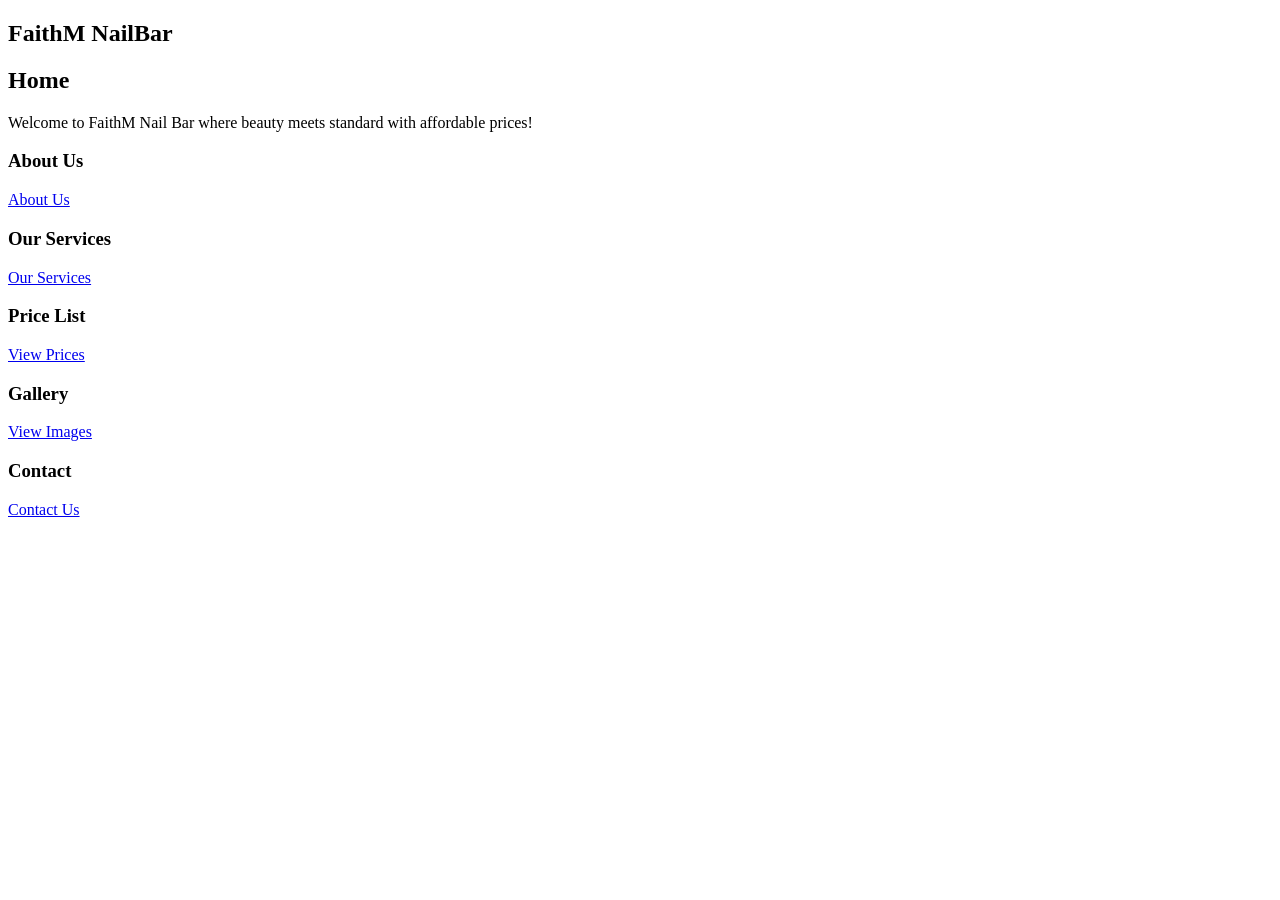
==== index.html @ 7d5fe8e4 "commit" ====
<!DOCTYPE html>
<html lang="en">
<head>
    <meta charset="UTF-8">
    <meta name="viewport" content="width=device-width, initial-scale=1.0">
    <title>FaithM NailBar</title>
    <link rel="stylesheet" href="css/style.css">
</head>

<body>
    <h2><span class="brand">FaithM</span> NailBar</h2>

    <h2>Home</h2>
    <p>
        Welcome to FaithM Nail Bar where beauty meets standard with affordable prices!
    </p>

    <h3>About Us</h3>
    <a href="about.html">About Us</a>

    <h3>Our Services</h3>
    <a href="products.html">Our Services</a>

    <h3>Price List</h3>
    <a href="pricelist.html">View Prices</a>

    <h3>Gallery</h3>
    <a href="gallery.html">View Images</a>

    <h3>Contact</h3>
    <a href="contact.html">Contact Us</a>

    <script src="js/script.js"></script>
</body>
</html>
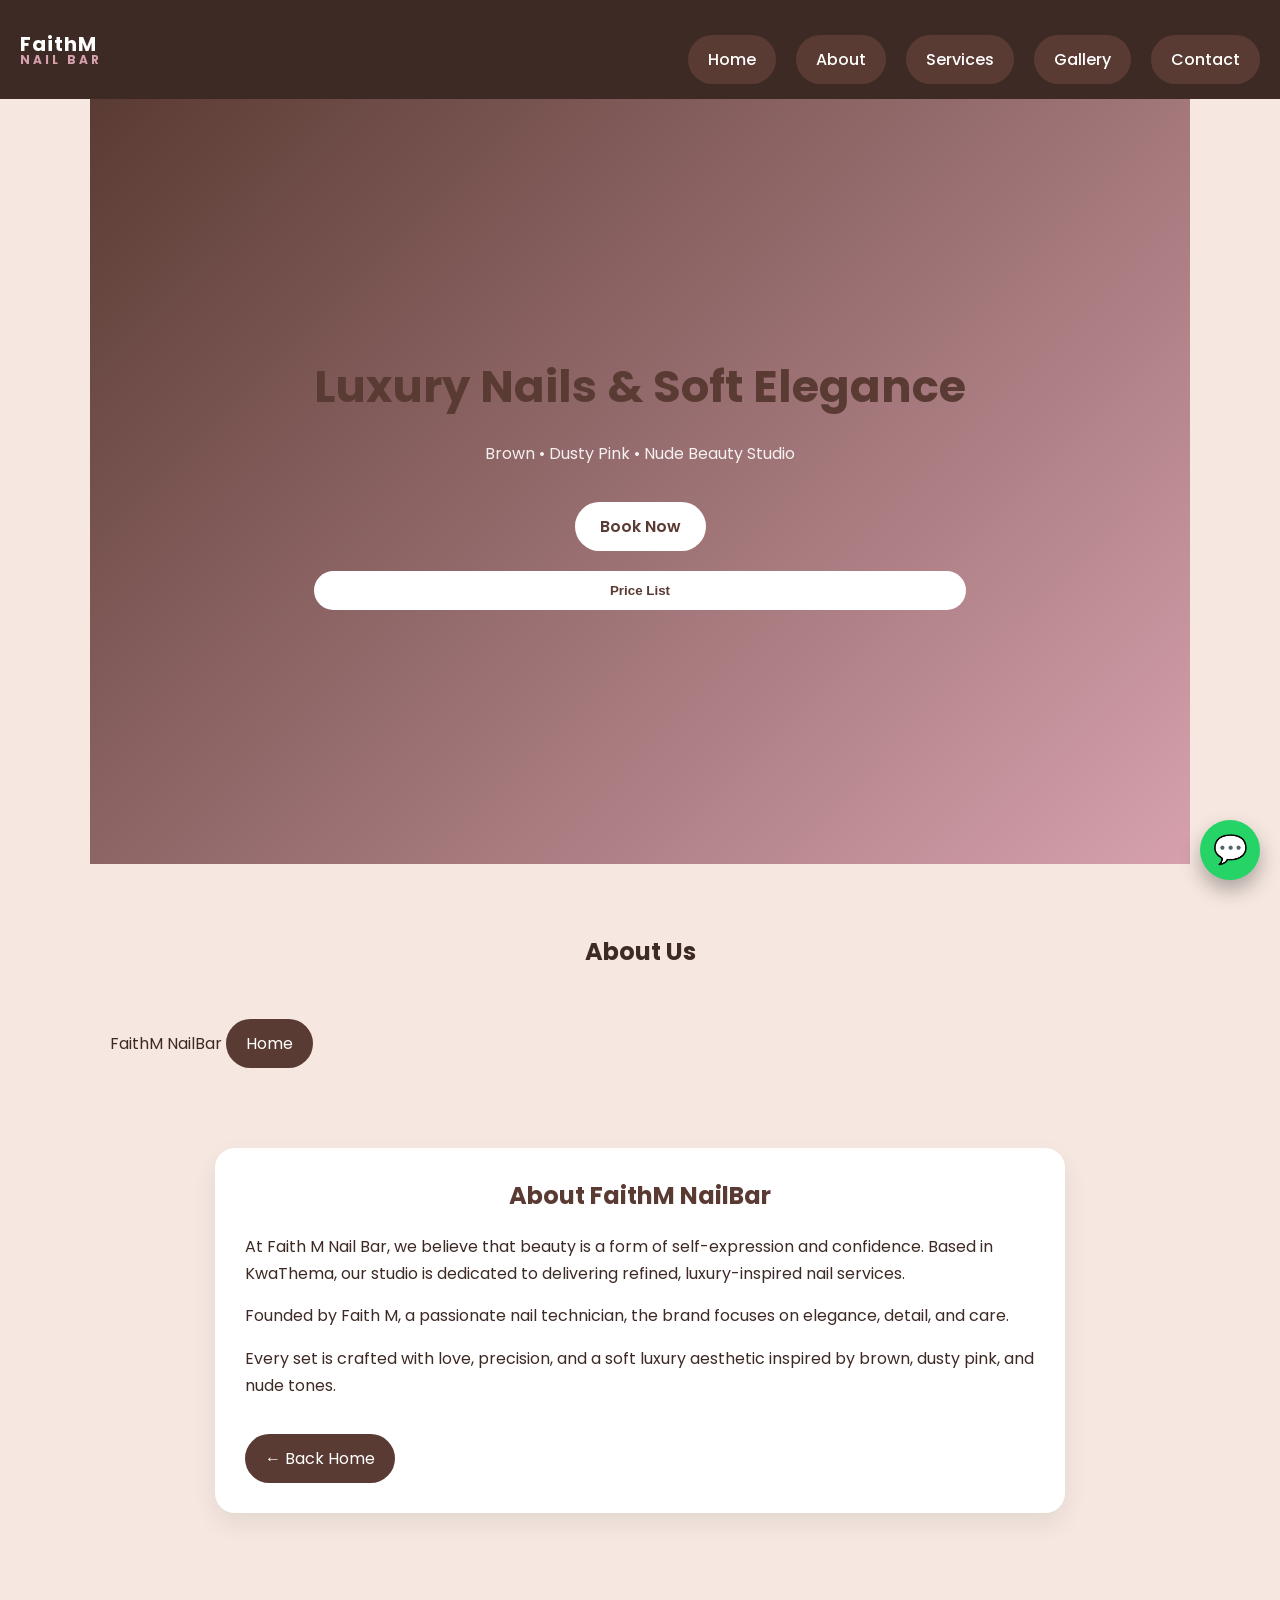
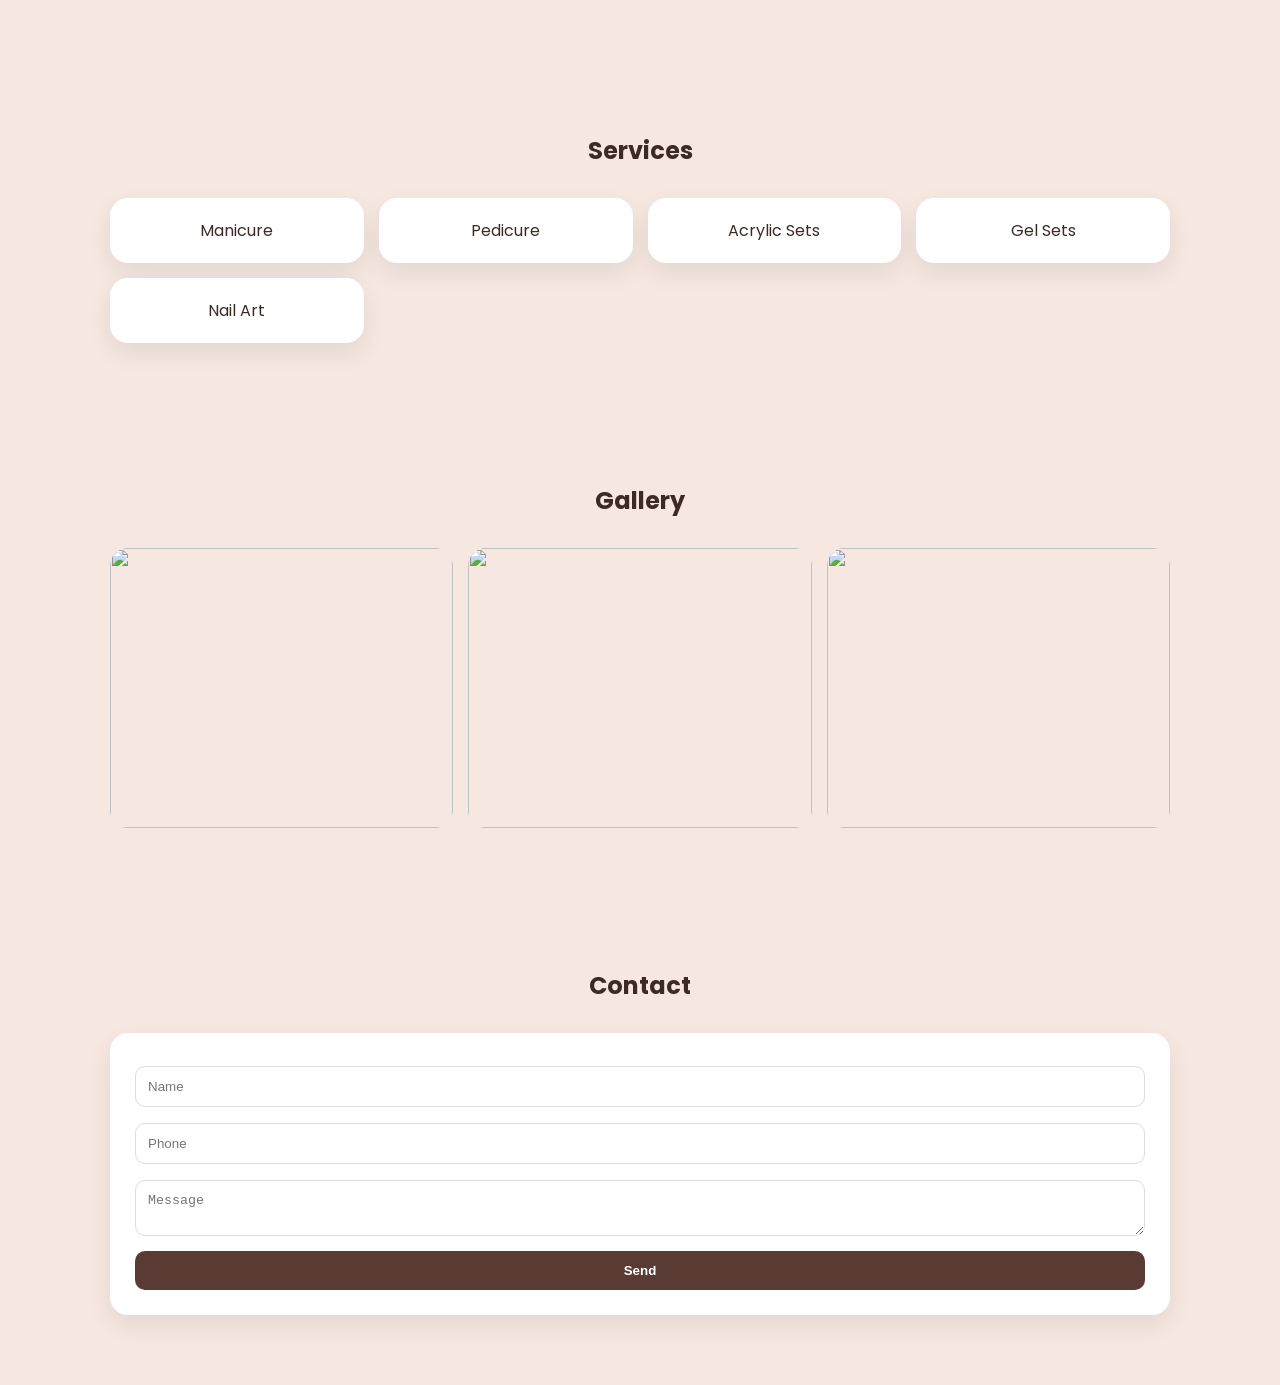
==== commit e1036c0a: "Commit" ====
--- a/index.html
+++ b/index.html
@@ -1,35 +1,608 @@
 <!DOCTYPE html>
 <html lang="en">
 <head>
-    <meta charset="UTF-8">
-    <meta name="viewport" content="width=device-width, initial-scale=1.0">
-    <title>FaithM NailBar</title>
-    <link rel="stylesheet" href="css/style.css">
+<meta charset="UTF-8">
+<meta name="viewport" content="width=device-width, initial-scale=1.0">
+<title>FaithM NailBar</title>
+
+<link href="https://fonts.googleapis.com/css2?family=Poppins:wght@300;400;500;600;700&display=swap" rel="stylesheet">
+
+<style>
+
+/* =========================
+   BRAND COLORS
+========================= */
+:root{
+    --brown:#5a3b33;
+    --dark:#3e2a25;
+    --pink:#d6a1ad;
+    --nude:#f6e8e1;
+    --white:#ffffff;
+}
+
+/* =========================
+   RESET
+========================= */
+*{
+    margin:0;
+    padding:0;
+    box-sizing:border-box;
+}
+
+body{
+    font-family:Poppins, sans-serif;
+    background:var(--nude);
+    color:var(--dark);
+    overflow-x:hidden;
+}
+
+/* =========================
+   HEADER
+========================= */
+header{
+    position:sticky;
+    top:0;
+    z-index:1000;
+
+    display:flex;
+    justify-content:space-between;
+    align-items:center;
+
+    padding:15px 20px;
+    background:rgba(62,42,37,0.95);
+    backdrop-filter:blur(10px);
+}
+
+/* =========================
+   LOGO DESIGN (REAL BRAND STYLE)
+========================= */
+.logo{
+    display:flex;
+    flex-direction:column;
+    line-height:1;
+}
+
+.logo strong{
+    font-size:20px;
+    color:white;
+    letter-spacing:1px;
+}
+
+.logo span{
+    font-size:12px;
+    color:var(--pink);
+    letter-spacing:3px;
+    text-transform:uppercase;
+}
+
+/* =========================
+   NAV
+========================= */
+nav{
+    display:flex;
+    gap:20px;
+}
+
+nav a{
+    color:white;
+    text-decoration:none;
+    font-weight:500;
+    position:relative;
+}
+
+nav a::after{
+    content:"";
+    position:absolute;
+    left:0;
+    bottom:-5px;
+    width:0;
+    height:2px;
+    background:var(--pink);
+    transition:0.3s;
+}
+
+nav a:hover::after{
+    width:100%;
+}
+
+/* =========================
+   BURGER
+========================= */
+.menu-btn{
+    display:none;
+    font-size:28px;
+    color:white;
+    cursor:pointer;
+}
+
+/* =========================
+   HERO
+========================= */
+.hero{
+    min-height:85vh;
+
+    display:flex;
+    align-items:center;
+    justify-content:center;
+    text-align:center;
+
+    padding:40px;
+
+    background:linear-gradient(135deg, var(--brown), var(--pink));
+
+    color:white;
+}
+
+.hero h1{
+    font-size:2.8rem;
+    animation:fadeIn 1s ease;
+}
+
+.hero p{
+    margin-top:10px;
+    opacity:0.9;
+}
+
+@keyframes fadeIn{
+    from{opacity:0; transform:translateY(20px);}
+    to{opacity:1; transform:translateY(0);}
+}
+
+/* BUTTONS */
+.btn{
+    display:inline-block;
+    margin-top:20px;
+    padding:12px 25px;
+
+    border-radius:30px;
+
+    background:var(--white);
+    color:var(--brown);
+
+    font-weight:600;
+    text-decoration:none;
+
+    transition:0.3s;
+}
+
+.btn:hover{
+    transform:scale(1.05);
+}
+
+/* =========================
+   SECTIONS
+========================= */
+section{
+    padding:70px 20px;
+    max-width:1100px;
+    margin:auto;
+}
+
+h2{
+    text-align:center;
+    margin-bottom:30px;
+}
+
+/* =========================
+   SERVICES
+========================= */
+.grid{
+    display:grid;
+    grid-template-columns:repeat(auto-fit,minmax(220px,1fr));
+    gap:15px;
+}
+
+.card{
+    background:white;
+    padding:20px;
+    border-radius:18px;
+    text-align:center;
+
+    box-shadow:0 10px 25px rgba(0,0,0,0.08);
+
+    transition:0.3s;
+}
+
+.card:hover{
+    transform:translateY(-10px);
+}
+
+/* =========================
+   GALLERY
+========================= */
+.gallery{
+    display:grid;
+    grid-template-columns:repeat(auto-fit,minmax(220px,1fr));
+    gap:15px;
+}
+
+.gallery img{
+    width:100%;
+    height:280px;
+    object-fit:cover;
+    border-radius:18px;
+}
+
+/* =========================
+   CONTACT
+========================= */
+form{
+    background:white;
+    padding:25px;
+    border-radius:18px;
+    box-shadow:0 10px 25px rgba(0,0,0,0.08);
+}
+
+input, textarea{
+    width:100%;
+    padding:12px;
+    margin:8px 0;
+    border-radius:10px;
+    border:1px solid #ddd;
+}
+
+button{
+    width:100%;
+    padding:12px;
+    border:none;
+    background:var(--brown);
+    color:white;
+    border-radius:10px;
+    font-weight:600;
+}
+
+/* =========================
+   WHATSAPP BUTTON
+========================= */
+.whatsapp{
+    position:fixed;
+    bottom:20px;
+    right:20px;
+
+    width:60px;
+    height:60px;
+
+    background:#25D366;
+    color:white;
+
+    display:flex;
+    align-items:center;
+    justify-content:center;
+
+    border-radius:50%;
+    font-size:28px;
+
+    text-decoration:none;
+
+    box-shadow:0 10px 20px rgba(0,0,0,0.3);
+}
+
+/* =========================
+   MODAL
+========================= */
+.modal{
+    display:none;
+    position:fixed;
+    top:0;
+    left:0;
+    width:100%;
+    height:100%;
+
+    background:rgba(0,0,0,0.6);
+
+    align-items:center;
+    justify-content:center;
+}
+
+.modal-content{
+    background:white;
+    padding:25px;
+    border-radius:18px;
+    width:90%;
+    max-width:350px;
+}
+
+.close{
+    float:right;
+    cursor:pointer;
+    font-size:20px;
+}
+
+/* =========================
+   MOBILE
+========================= */
+@media(max-width:768px){
+
+    .menu-btn{
+        display:block;
+    }
+
+    nav{
+        display:none;
+        flex-direction:column;
+
+        position:absolute;
+        top:70px;
+        left:0;
+        width:100%;
+
+        background:var(--dark);
+        padding:15px;
+    }
+
+    nav.active{
+        display:flex;
+    }
+
+    .hero h1{
+        font-size:2rem;
+    }
+}
+
+</style>
 </head>
 
 <body>
-    <h2><span class="brand">FaithM</span> NailBar</h2>
-
-    <h2>Home</h2>
+
+<!-- HEADER -->
+<header>
+
+    <div class="logo">
+        <strong>FaithM</strong>
+        <span>Nail Bar</span>
+    </div>
+
+    <div class="menu-btn" onclick="toggleMenu()">☰</div>
+
+    <nav id="menu">
+        <a href="#home">Home</a>
+        <a href="#about">About</a>
+        <a href="#services">Services</a>
+        <a href="#gallery">Gallery</a>
+        <a href="#contact">Contact</a>
+    </nav>
+
+</header>
+
+<!-- HERO -->
+<section class="hero" id="home">
+    <div>
+        <h1>Luxury Nails & Soft Elegance</h1>
+        <p>Brown • Dusty Pink • Nude Beauty Studio</p>
+
+        <a href="#contact" class="btn">Book Now</a>
+        <button class="btn" onclick="openModal()">Price List</button>
+    </div>
+</section>
+
+<!-- ABOUT -->
+<section id="about">
+    <h2>About Us</h2>
+    <title>About - FaithM NailBar</title>
+
+<link href="https://fonts.googleapis.com/css2?family=Poppins:wght@300;400;500;600;700&display=swap" rel="stylesheet">
+
+<style>
+
+/* =========================
+   COLORS
+========================= */
+:root{
+    --brown:#5a3b33;
+    --dark:#3e2a25;
+    --pink:#d6a1ad;
+    --nude:#f6e8e1;
+    --white:#ffffff;
+}
+
+/* =========================
+   GLOBAL
+========================= */
+*{
+    margin:0;
+    padding:0;
+    box-sizing:border-box;
+}
+
+body{
+    font-family:Poppins, sans-serif;
+    background:var(--nude);
+    color:var(--dark);
+}
+
+/* =========================
+   TOP BAR
+========================= */
+header{
+    background:var(--dark);
+    color:white;
+
+    display:flex;
+    justify-content:space-between;
+    align-items:center;
+
+    padding:15px 20px;
+}
+
+.logo span{
+    color:var(--pink);
+    font-weight:700;
+}
+
+/* =========================
+   CONTAINER
+========================= */
+.container{
+    max-width:850px;
+    margin:80px auto;
+    padding:30px;
+
+    background:white;
+    border-radius:20px;
+
+    box-shadow:0 10px 25px rgba(0,0,0,0.08);
+
+    animation:fadeIn 0.8s ease;
+}
+
+h1{
+    text-align:center;
+    margin-bottom:20px;
+    color:var(--brown);
+}
+
+p{
+    line-height:1.7;
+    margin-bottom:15px;
+}
+
+/* BACK BUTTON */
+a{
+    display:inline-block;
+    margin-top:20px;
+
+    padding:12px 20px;
+    background:var(--brown);
+    color:white;
+
+    text-decoration:none;
+    border-radius:25px;
+
+    transition:0.3s;
+}
+
+a:hover{
+    background:var(--pink);
+    color:var(--dark);
+}
+
+/* ANIMATION */
+@keyframes fadeIn{
+    from{
+        opacity:0;
+        transform:translateY(20px);
+    }
+    to{
+        opacity:1;
+        transform:translateY(0);
+    }
+}
+
+/* MOBILE */
+@media(max-width:768px){
+    .container{
+        margin:40px 15px;
+        padding:20px;
+    }
+}
+
+</style>
+</head>
+
+<body>
+
+        <span>FaithM</span> NailBar
+    </div>
+
+    <a href="index.html" style="color:white; text-decoration:none;">Home</a>
+</header>
+
+<!-- CONTENT -->
+<div class="container">
+
+    <h1>About FaithM NailBar</h1>
+
     <p>
-        Welcome to FaithM Nail Bar where beauty meets standard with affordable prices!
+        At Faith M Nail Bar, we believe that beauty is a form of self-expression and confidence.
+        Based in KwaThema, our studio is dedicated to delivering refined, luxury-inspired nail services.
     </p>
 
-    <h3>About Us</h3>
-    <a href="about.html">About Us</a>
-
-    <h3>Our Services</h3>
-    <a href="products.html">Our Services</a>
-
-    <h3>Price List</h3>
-    <a href="pricelist.html">View Prices</a>
-
-    <h3>Gallery</h3>
-    <a href="gallery.html">View Images</a>
-
-    <h3>Contact</h3>
-    <a href="contact.html">Contact Us</a>
-
-    <script src="js/script.js"></script>
+    <p>
+        Founded by Faith M, a passionate nail technician, the brand focuses on elegance, detail, and care.
+    </p>
+
+    <p>
+        Every set is crafted with love, precision, and a soft luxury aesthetic inspired by brown,
+        dusty pink, and nude tones.
+    </p>
+
+    <a href="index.html">← Back Home</a>
+
+</div>
+
 </body>
 </html>
+
+
+</div></section>
+
+<!-- SERVICES -->
+<section id="services">
+    <h2>Services</h2>
+
+    <div class="grid">
+        <div class="card">Manicure</div>
+        <div class="card">Pedicure</div>
+        <div class="card">Acrylic Sets</div>
+        <div class="card">Gel Sets</div>
+        <div class="card">Nail Art</div>
+    </div>
+</section>
+
+<!-- GALLERY -->
+<section id="gallery">
+    <h2>Gallery</h2>
+
+    <div class="gallery">
+        <img src="https://yourclassylook.com/wp-content/uploads/2021/12/IMG_6156.jpg">
+        <img src="https://lovenailideas.com/wp-content/uploads/2024/04/light-pink-ombre-nails-witl-glitter_nailsbyalsn_love-nail-ideas.webp">
+        <img src="https://m.media-amazon.com/images/I/71mCOMmpIxL.jpg">
+    </div>
+</section>
+
+<!-- CONTACT -->
+<section id="contact">
+    <h2>Contact</h2>
+
+    <form>
+        <input placeholder="Name">
+        <input placeholder="Phone">
+        <textarea placeholder="Message"></textarea>
+        <button type="submit">Send</button>
+    </form>
+</section>
+
+<!-- WHATSAPP -->
+<a class="whatsapp" href="https://wa.me/27700000000" target="_blank">💬</a>
+
+<!-- MODAL -->
+<div id="modal" class="modal">
+    <div class="modal-content">
+        <span class="close" onclick="closeModal()">×</span>
+
+        <h2>Price List</h2>
+        <p>Manicure - R120</p>
+        <p>Pedicure - R150</p>
+        <p>Acrylic - R250</p>
+        <p>Gel Set - R220</p>
+    </div>
+</div>
+
+<script>
+
+function toggleMenu(){
+    document.getElementById("menu").classList.toggle("active");
+}
+
+function openModal(){
+    document.getElementById("modal").style.display="flex";
+}
+
+function closeModal(){
+    document.getElementById("modal").style.display="none";
+}
+
+</script>
+
+</body>
+</html>
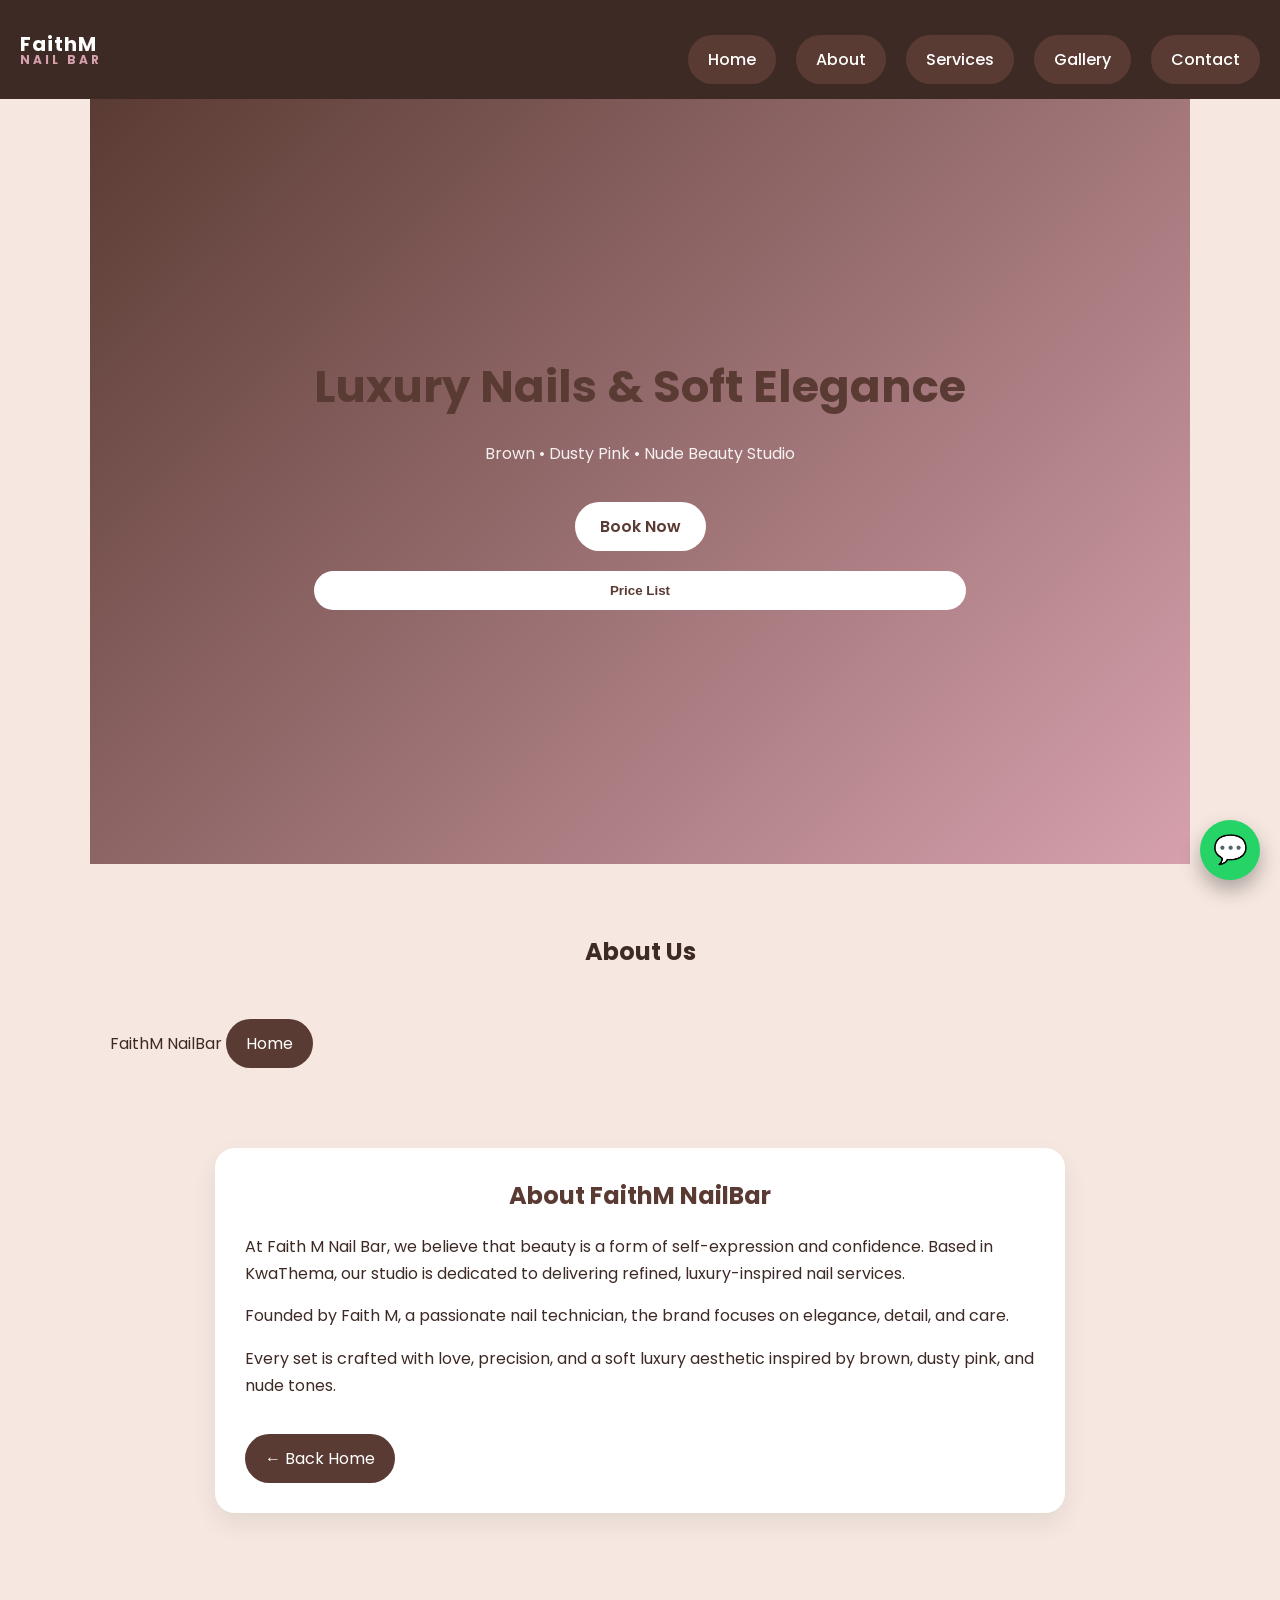
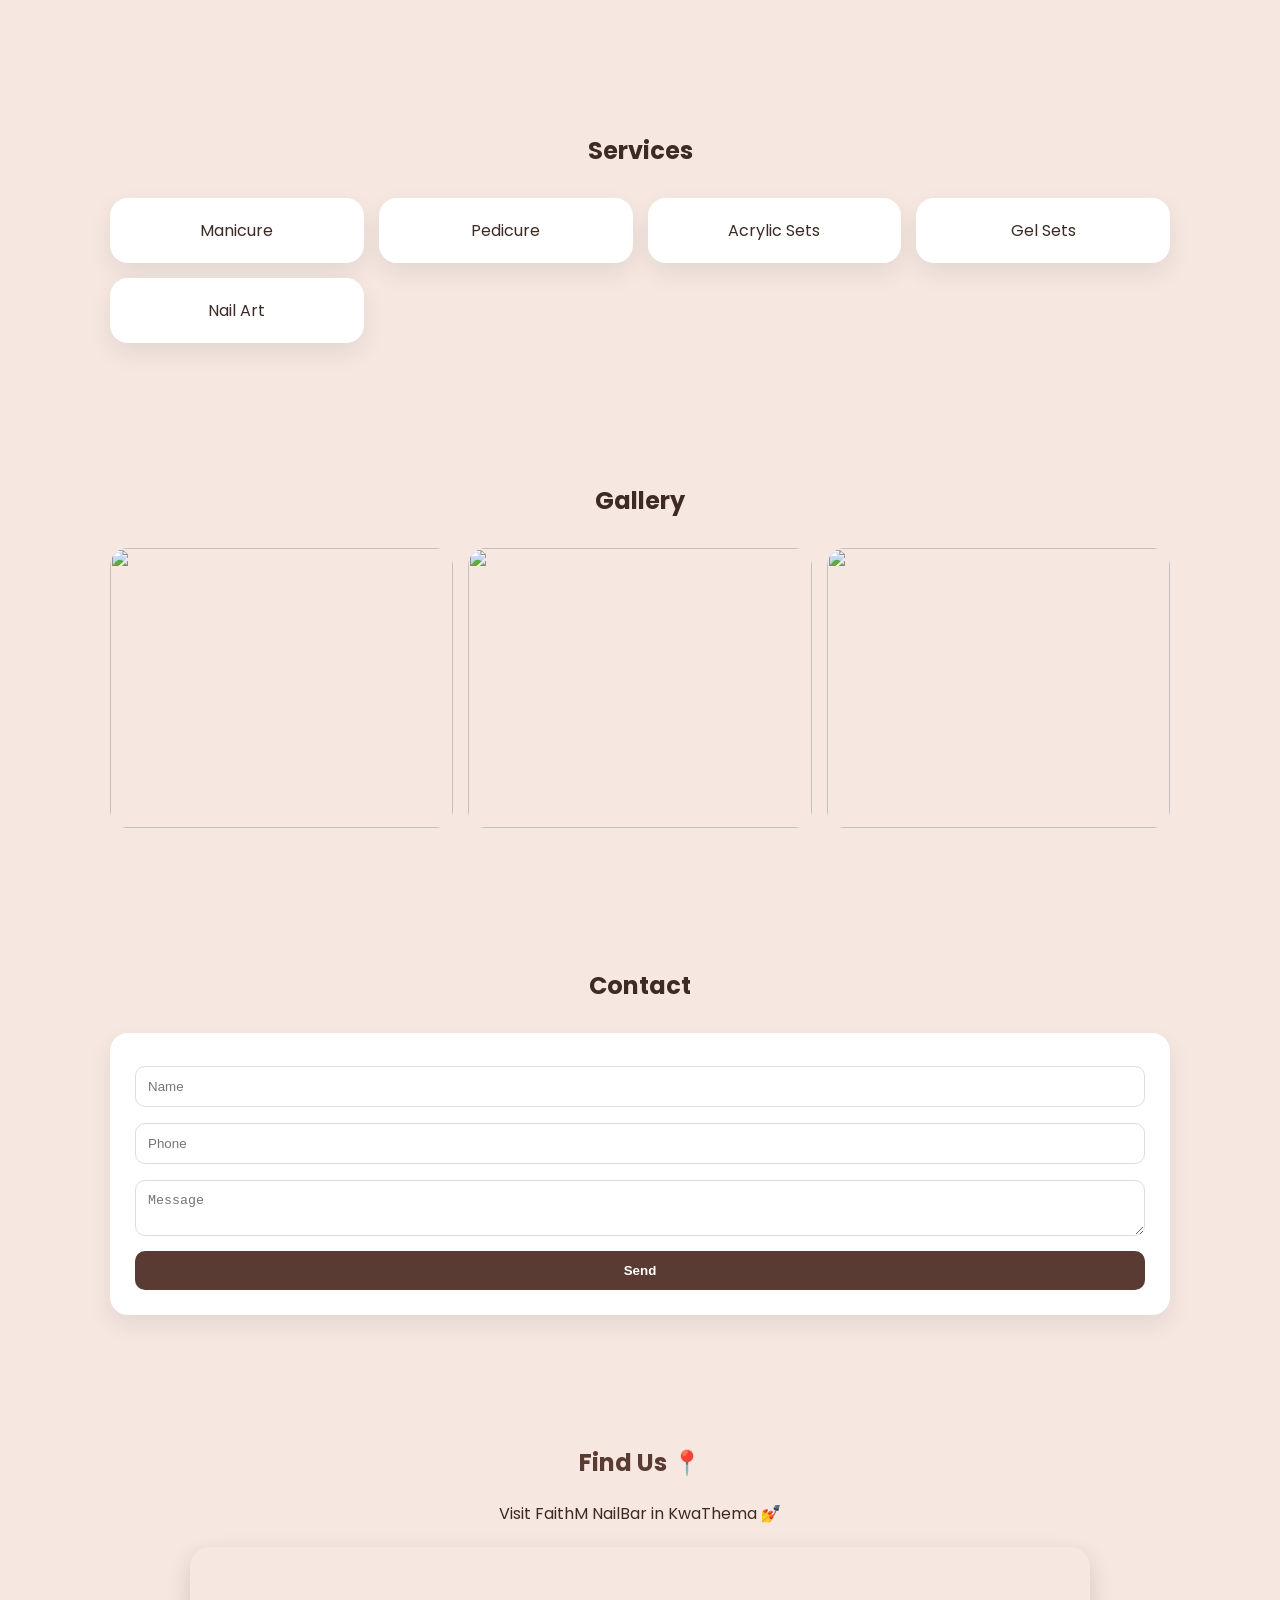
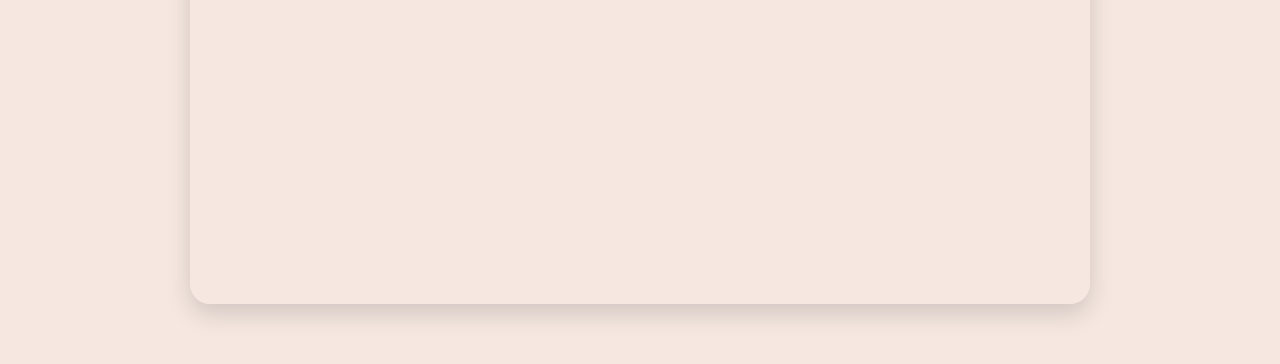
==== commit cd0a7d47: "com" ====
--- a/index.html
+++ b/index.html
@@ -588,6 +588,37 @@
     </div>
 </div>
 
+<section style="padding:60px 20px; text-align:center; background:#f6e8e1;">
+
+<h2 style="color:#5a3b33; margin-bottom:20px;">
+Find Us 📍
+</h2>
+
+<p style="margin-bottom:20px;">
+Visit FaithM NailBar in KwaThema 💅
+</p>
+
+<div style="
+max-width:900px;
+margin:auto;
+border-radius:20px;
+overflow:hidden;
+box-shadow:0 10px 25px rgba(0,0,0,0.15);
+">
+
+<iframe
+src="https://www.google.com/maps?q=KwaThema&output=embed"
+width="100%"
+height="350"
+style="border:0;"
+allowfullscreen=""
+loading="lazy">
+</iframe>
+
+</div>
+
+</section>
+
 <script>
 
 function toggleMenu(){
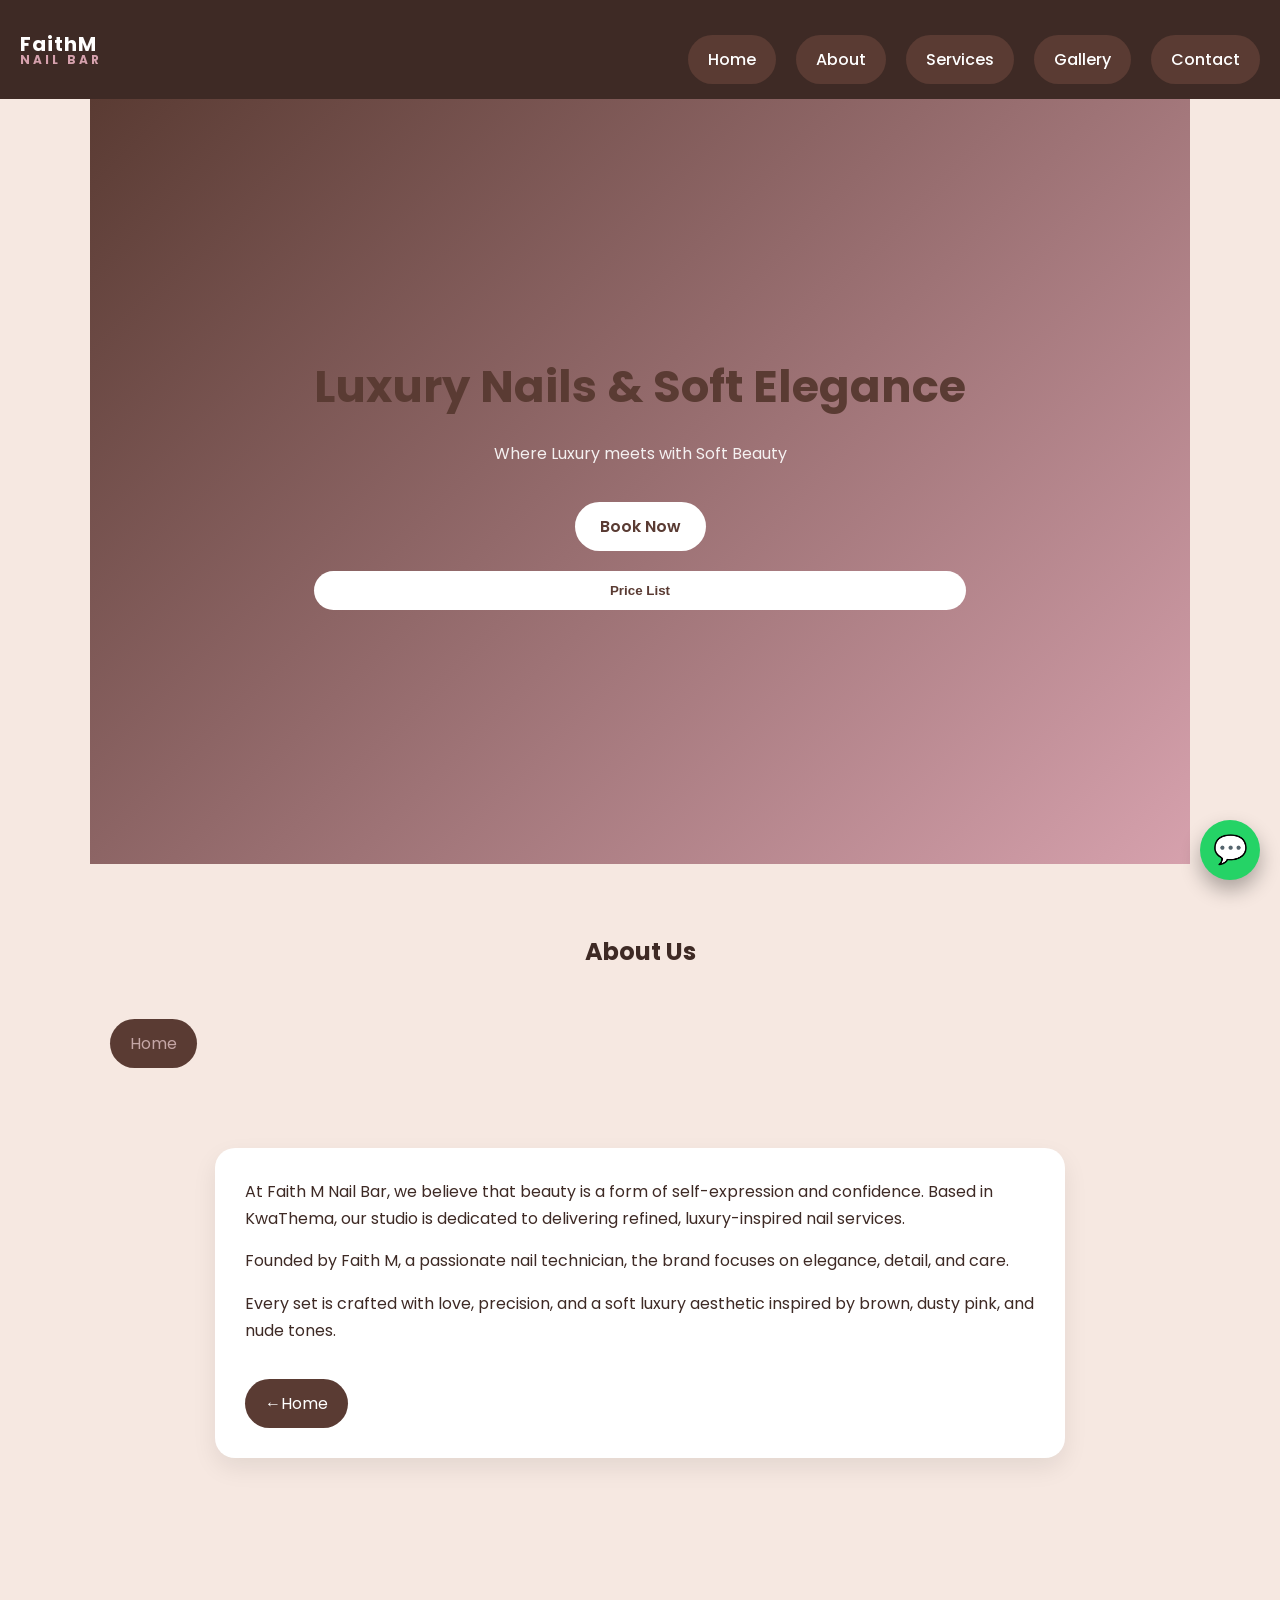
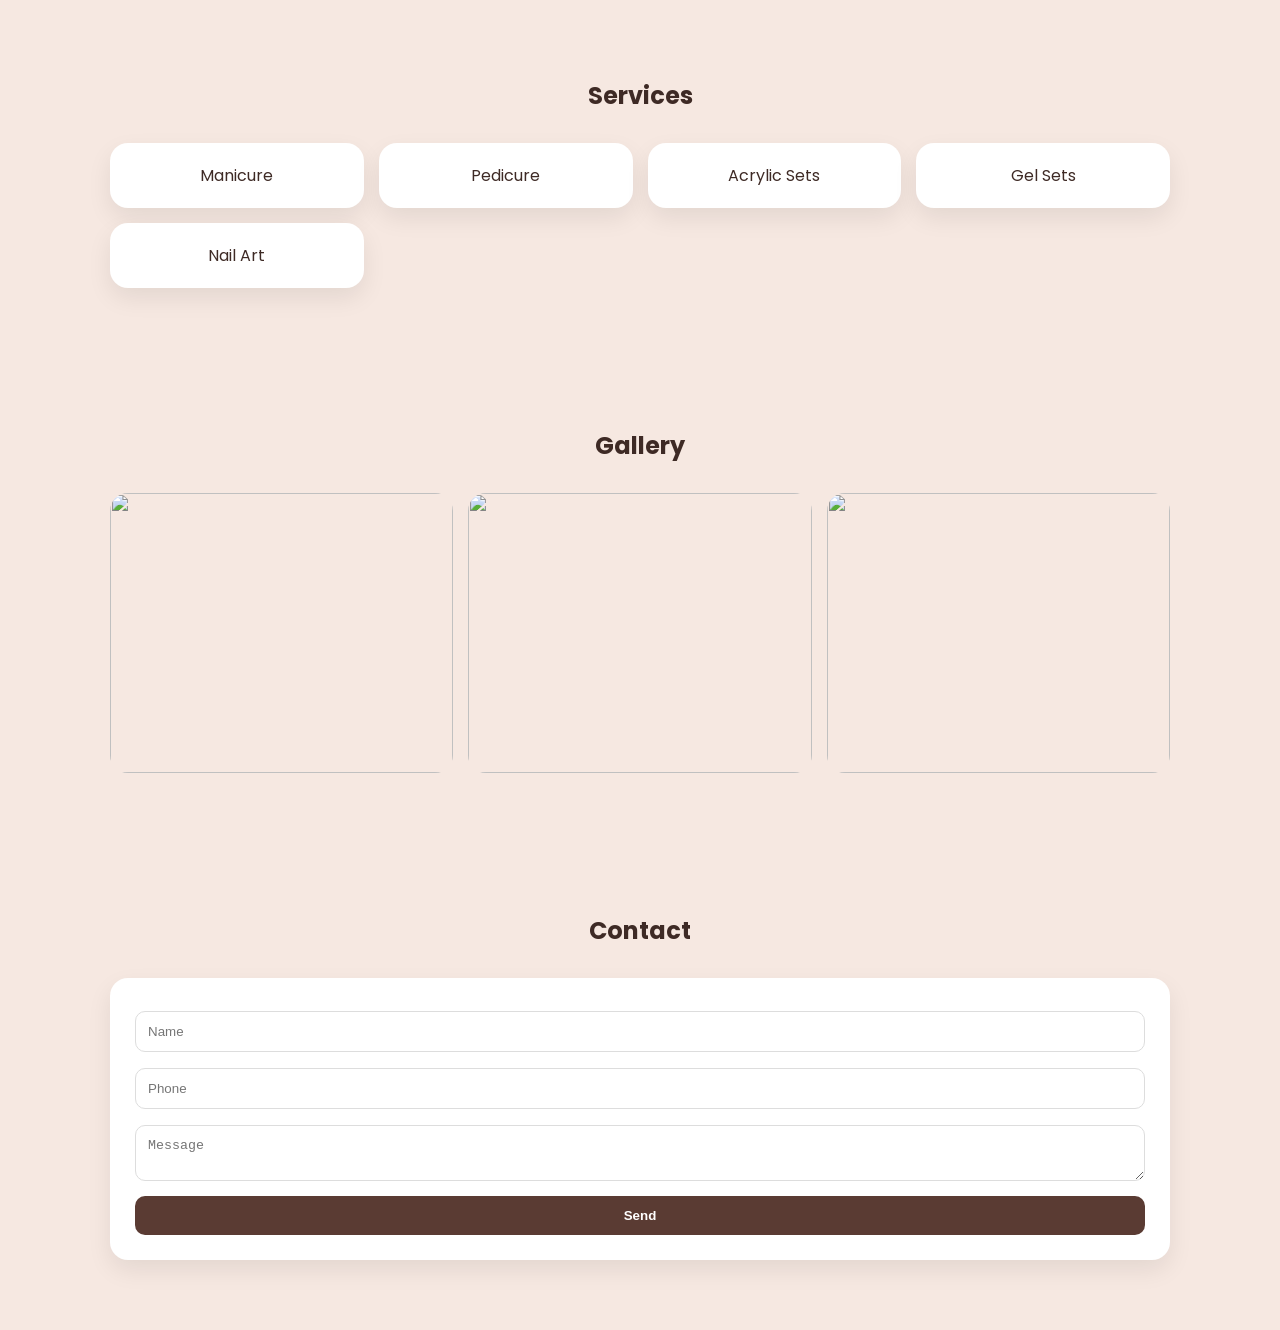
==== commit 9ef522f4: "commit" ====
--- a/index.html
+++ b/index.html
@@ -368,7 +368,7 @@
 <section class="hero" id="home">
     <div>
         <h1>Luxury Nails & Soft Elegance</h1>
-        <p>Brown • Dusty Pink • Nude Beauty Studio</p>
+        <p>Where Luxury meets with Soft Beauty</p>
 
         <a href="#contact" class="btn">Book Now</a>
         <button class="btn" onclick="openModal()">Price List</button>
@@ -378,7 +378,7 @@
 <!-- ABOUT -->
 <section id="about">
     <h2>About Us</h2>
-    <title>About - FaithM NailBar</title>
+    <title>FaithM NailBar</title>
 
 <link href="https://fonts.googleapis.com/css2?family=Poppins:wght@300;400;500;600;700&display=swap" rel="stylesheet">
 
@@ -415,7 +415,7 @@
 ========================= */
 header{
     background:var(--dark);
-    color:white;
+    color:rgb(227, 195, 195);
 
     display:flex;
     justify-content:space-between;
@@ -501,16 +501,13 @@
 
 <body>
 
-        <span>FaithM</span> NailBar
     </div>
 
-    <a href="index.html" style="color:white; text-decoration:none;">Home</a>
-</header>
+    <a href="index.html" style="color:rgb(197, 166, 166); text-decoration:none;">Home</a>
 
 <!-- CONTENT -->
 <div class="container">
 
-    <h1>About FaithM NailBar</h1>
 
     <p>
         At Faith M Nail Bar, we believe that beauty is a form of self-expression and confidence.
@@ -526,7 +523,7 @@
         dusty pink, and nude tones.
     </p>
 
-    <a href="index.html">← Back Home</a>
+    <a href="index.html">←Home</a>
 
 </div>
 
@@ -588,37 +585,6 @@
     </div>
 </div>
 
-<section style="padding:60px 20px; text-align:center; background:#f6e8e1;">
-
-<h2 style="color:#5a3b33; margin-bottom:20px;">
-Find Us 📍
-</h2>
-
-<p style="margin-bottom:20px;">
-Visit FaithM NailBar in KwaThema 💅
-</p>
-
-<div style="
-max-width:900px;
-margin:auto;
-border-radius:20px;
-overflow:hidden;
-box-shadow:0 10px 25px rgba(0,0,0,0.15);
-">
-
-<iframe
-src="https://www.google.com/maps?q=KwaThema&output=embed"
-width="100%"
-height="350"
-style="border:0;"
-allowfullscreen=""
-loading="lazy">
-</iframe>
-
-</div>
-
-</section>
-
 <script>
 
 function toggleMenu(){
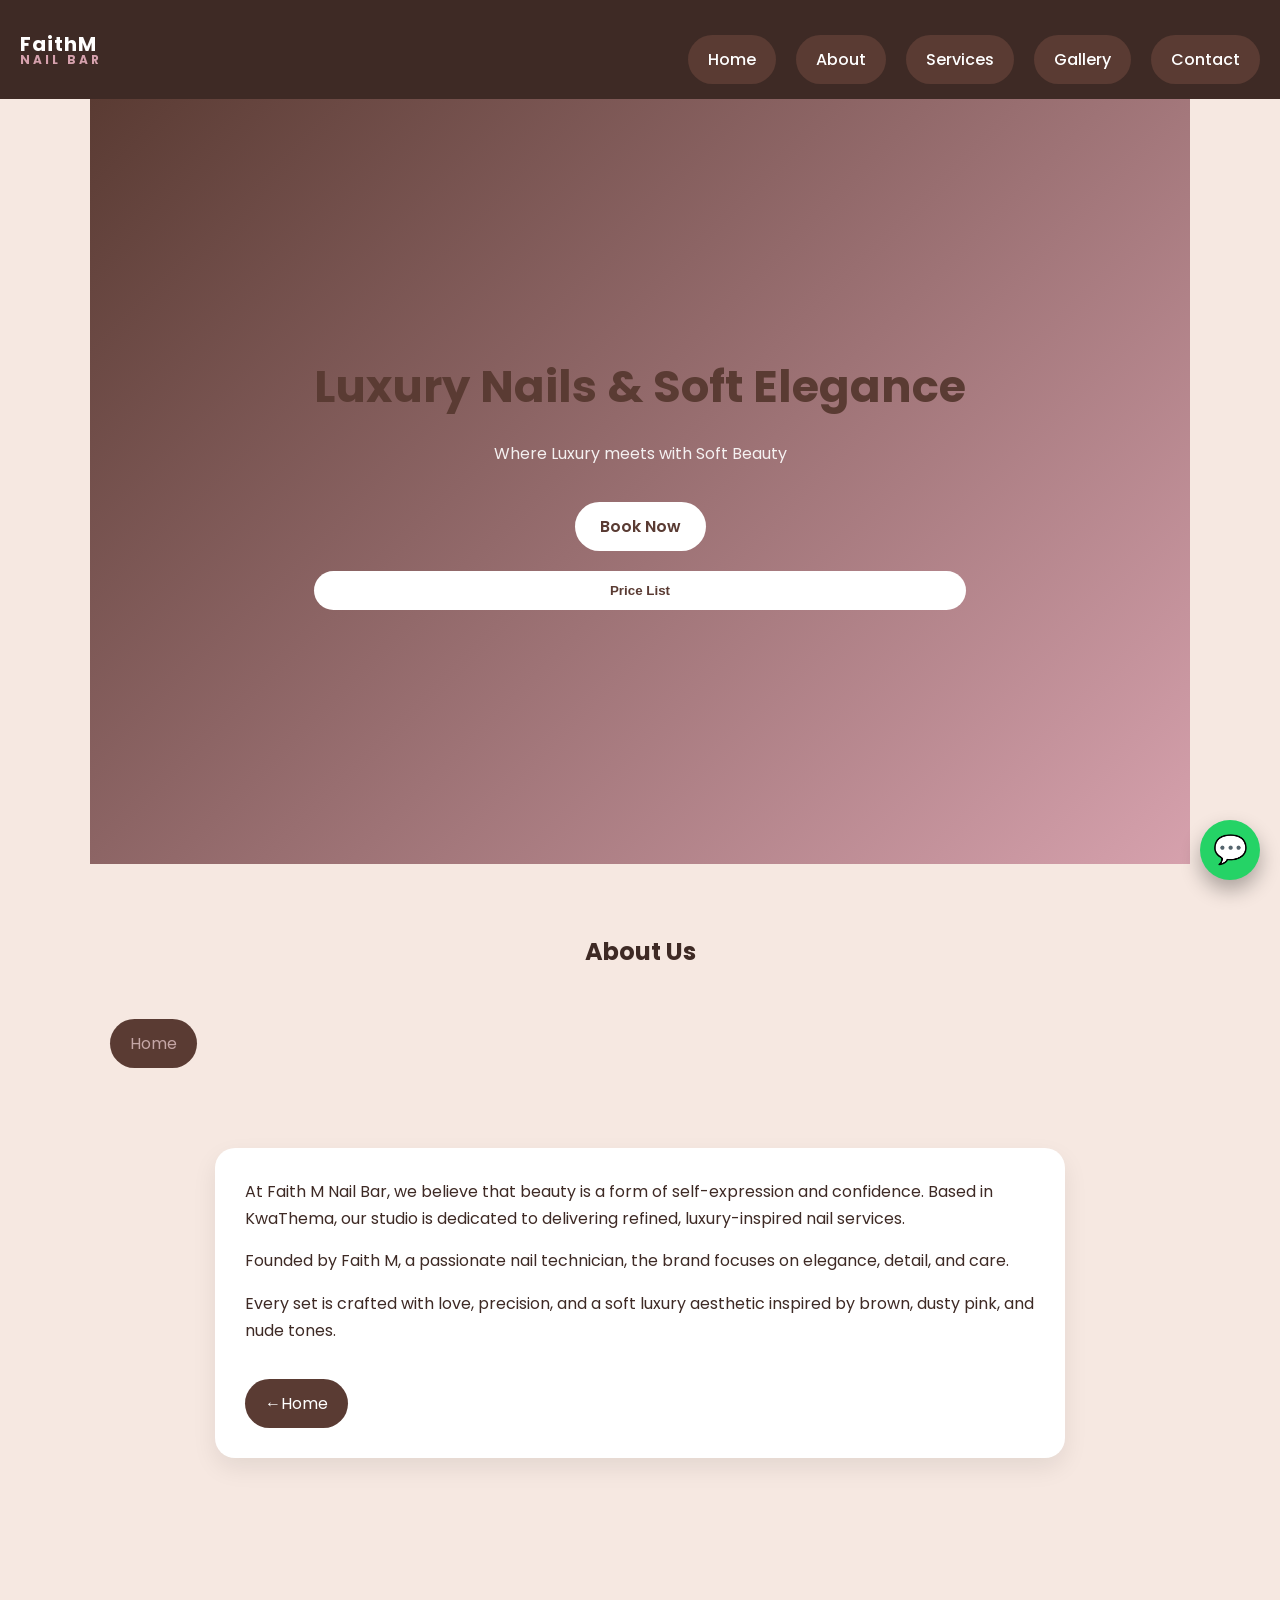
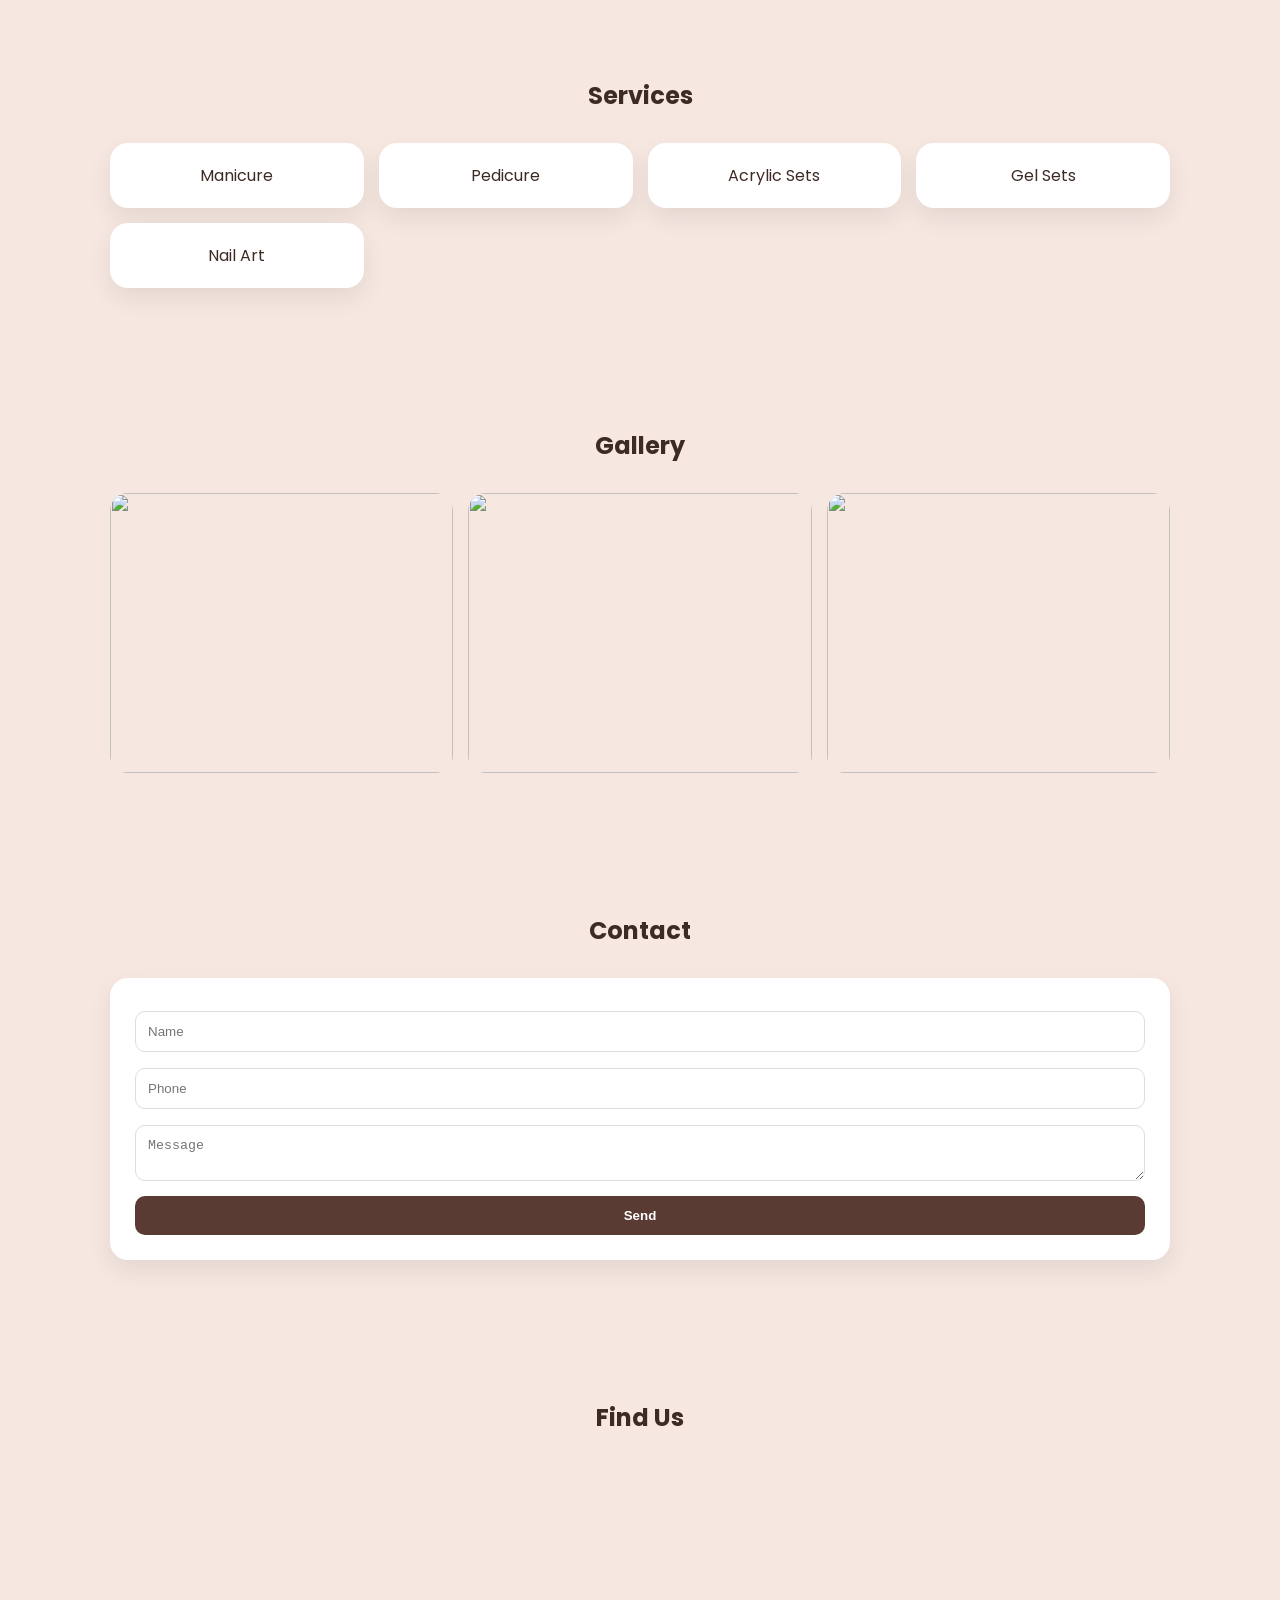
==== commit 7f26158a: "commit" ====
--- a/index.html
+++ b/index.html
@@ -585,6 +585,21 @@
     </div>
 </div>
 
+</section>
+
+<!-- MAP -->
+<section id="location">
+    <h2>Find Us</h2>
+
+    <iframe
+        src="https://www.google.com/maps?q=KwaThema,Gauteng,South%20Africa&output=embed"
+        width="100%"
+        height="400"
+        style="border:0; border-radius:18px;"
+        allowfullscreen=""
+        loading="lazy">
+    </iframe>
+</section>
 <script>
 
 function toggleMenu(){
